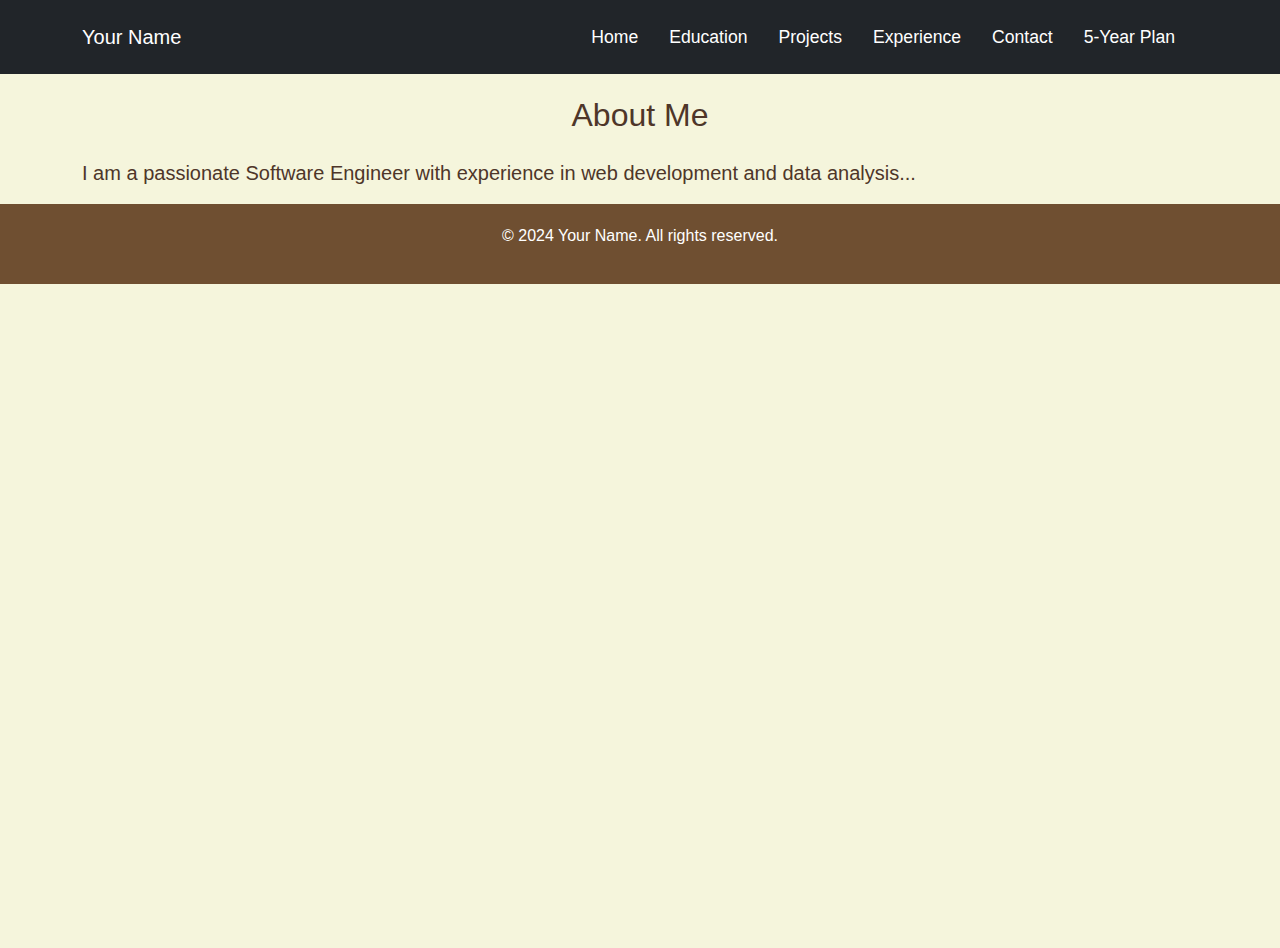
==== Html/about.html @ 94118952 "updated" ====
<!DOCTYPE html>
<html lang="en">
<head>
    <meta charset="UTF-8">
    <meta name="viewport" content="width=device-width, initial-scale=1.0">
    <title>About Me - Portfolio</title>
    <link href="https://cdn.jsdelivr.net/npm/bootstrap@5.3.0-alpha1/dist/css/bootstrap.min.css" rel="stylesheet">
    <link rel="stylesheet" href="../Css/index.css">
</head>
<body>
    <nav class="navbar navbar-expand-lg navbar-dark bg-dark fixed-top">
        <div class="container">
            <a class="navbar-brand" href="#">Your Name</a>
            <button class="navbar-toggler" type="button" data-bs-toggle="collapse" data-bs-target="#navbarNav" aria-controls="navbarNav" aria-expanded="false" aria-label="Toggle navigation">
                <span class="navbar-toggler-icon"></span>
            </button>
            <div class="collapse navbar-collapse" id="navbarNav">
                <ul class="navbar-nav ms-auto">
                    <li class="nav-item"><a class="nav-link" href="index.html">Home</a></li>
                    <li class="nav-item"><a class="nav-link" href="education.html">Education</a></li>
                    <li class="nav-item"><a class="nav-link" href="projects.html">Projects</a></li>
                    <li class="nav-item"><a class="nav-link" href="experience.html">Experience</a></li>
                    <li class="nav-item"><a class="nav-link" href="contact.html">Contact</a></li>
                    <li class="nav-item"><a class="nav-link" href="plan.html">5-Year Plan</a></li>
                </ul>
            </div>
        </div>
    </nav>

    <div class="container mt-5 pt-5">
        <h2 class="text-center mb-4">About Me</h2>
        <p class="lead">I am a passionate Software Engineer with experience in web development and data analysis...</p>
        <!-- Add your personal details here -->
    </div>

    <footer>
        <div class="container text-center">
            <p>&copy; 2024 Your Name. All rights reserved.</p>
        </div>
    </footer>

    <script src="https://cdn.jsdelivr.net/npm/bootstrap@5.3.0-alpha1/dist/js/bootstrap.bundle.min.js"></script>
</
---- Css/index.css ----
/* General Styling */
body {
    font-family: 'Arial', sans-serif;
    background-color: #f5f5dc; /* Beige background for the body */
    margin: 0;
    padding: 0;
    color: #4e3629; /* Dark brown text color */
}

/* Profile Section */
.hero {
    background-color: #6f4f31; /* Brown background for profile section */
    color: white;
    padding: 30px;
    border-radius: 8px;
    box-shadow: 0 4px 8px rgba(0, 0, 0, 0.1); /* Subtle shadow */
}

.profile-img {
    width: 150px;
    height: 150px;
    border-radius: 50%;
    border: 5px solid white;
}

/* Profile Info */
.profile-info {
    margin-top: 20px;
}

/* Links inside Profile */
.profile-info p {
    font-size: 1.2rem;
}

.profile-info a {
    color: #4e3629; /* Dark brown link color */
    text-decoration: none;
}

.profile-info a:hover {
    color: #6f4f31; /* Brown hover color */
}

/* Social Links Styling */
.social-links a {
    font-size: 1.5rem;
    margin: 10px;
    color: #6f4f31; /* Brown color for social links */
    text-decoration: none;
}

.social-links a:hover {
    color: #4e3629; /* Dark brown on hover */
}

/* About Section */
.about {
    background-color: #f5f5dc; /* Beige background for About section */
    padding: 20px;
    box-shadow: 0 0 10px rgba(0, 0, 0, 0.1); /* Light shadow */
}

.about h2 {
    font-size: 2.5rem;
    margin-bottom: 20px;
}

.about p {
    font-size: 1.2rem;
    line-height: 1.6;
}

/* Navbar Styling */
.navbar {
    padding: 1rem;
    background-color: #6f4f31; /* Brown navbar */
}

.navbar-nav .nav-link {
    color: white !important;
    font-size: 1.1rem;
    margin-right: 15px;
}

.navbar-nav .nav-link:hover {
    color: #f5f5dc !important; /* Beige hover */
}

/* Footer Styling */
footer {
    background-color: #6f4f31; /* Brown footer */
    color: white;
    padding: 20px;
    text-align: center;
    position: sticky;
    bottom: 0;
}

/* Mobile Adjustments */
@media (max-width: 768px) {
    .navbar-nav .nav-link {
        margin-right: 10px;
    }
}

/* Sticky Footer */
html, body {
    height: 100%;
}

footer {
    margin-top: auto;
}
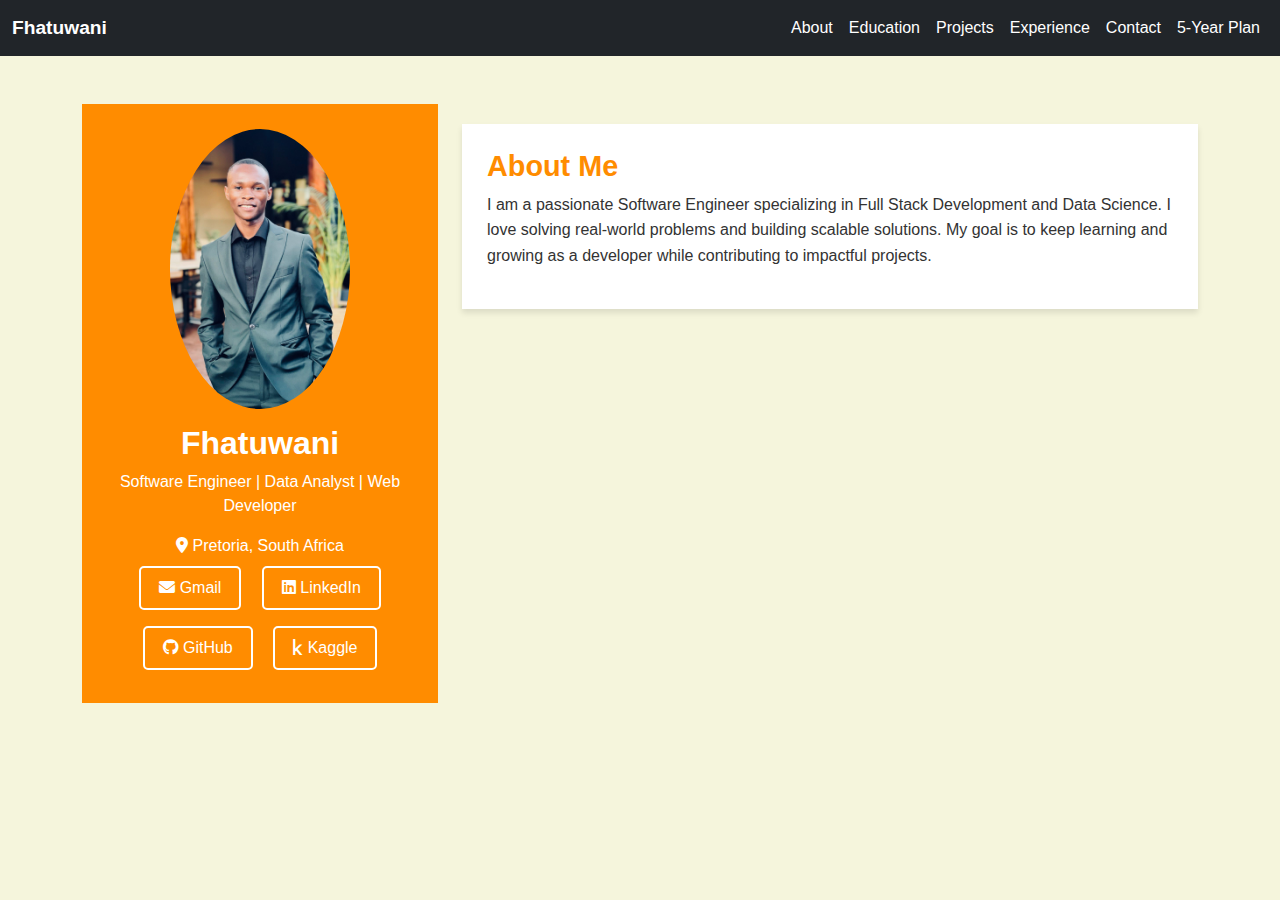
==== commit d433e157: "added new pages under html and new css" ====
--- a/Html/about.html
+++ b/Html/about.html
@@ -3,41 +3,75 @@
 <head>
     <meta charset="UTF-8">
     <meta name="viewport" content="width=device-width, initial-scale=1.0">
-    <title>About Me - Portfolio</title>
-    <link href="https://cdn.jsdelivr.net/npm/bootstrap@5.3.0-alpha1/dist/css/bootstrap.min.css" rel="stylesheet">
-    <link rel="stylesheet" href="../Css/index.css">
+    <title>Your Portfolio</title>
+    <link href="https://cdn.jsdelivr.net/npm/bootstrap@5.3.1/dist/css/bootstrap.min.css" rel="stylesheet">
+    <link href="https://cdnjs.cloudflare.com/ajax/libs/font-awesome/6.0.0-beta3/css/all.min.css" rel="stylesheet">
+    <link rel="stylesheet" href="/css/about.css">
 </head>
-<body>
-    <nav class="navbar navbar-expand-lg navbar-dark bg-dark fixed-top">
-        <div class="container">
-            <a class="navbar-brand" href="#">Your Name</a>
-            <button class="navbar-toggler" type="button" data-bs-toggle="collapse" data-bs-target="#navbarNav" aria-controls="navbarNav" aria-expanded="false" aria-label="Toggle navigation">
-                <span class="navbar-toggler-icon"></span>
-            </button>
-            <div class="collapse navbar-collapse" id="navbarNav">
-                <ul class="navbar-nav ms-auto">
-                    <li class="nav-item"><a class="nav-link" href="index.html">Home</a></li>
-                    <li class="nav-item"><a class="nav-link" href="education.html">Education</a></li>
-                    <li class="nav-item"><a class="nav-link" href="projects.html">Projects</a></li>
-                    <li class="nav-item"><a class="nav-link" href="experience.html">Experience</a></li>
-                    <li class="nav-item"><a class="nav-link" href="contact.html">Contact</a></li>
-                    <li class="nav-item"><a class="nav-link" href="plan.html">5-Year Plan</a></li>
-                </ul>
+<body class="d-flex flex-column min-vh-100">
+    <header>
+        <nav class="navbar navbar-expand-lg navbar-dark bg-dark sticky-top">
+            <div class="container-fluid">
+                <a class="navbar-brand" href="/Html/about.html">Fhatuwani</a>
+                <button class="navbar-toggler" type="button" data-bs-toggle="collapse" data-bs-target="#navbarNav" aria-controls="navbarNav" aria-expanded="false" aria-label="Toggle navigation">
+                    <span class="navbar-toggler-icon"></span>
+                </button>
+                <div class="collapse navbar-collapse" id="navbarNav">
+                    <ul class="navbar-nav ms-auto">
+                        <li class="nav-item"><a class="nav-link" href="/Html/about.html">About</a></li>
+                        <li class="nav-item"><a class="nav-link" href="/Html/education.html">Education</a></li>
+                        <li class="nav-item"><a class="nav-link" href="/Html/projects.html">Projects</a></li>
+                        <li class="nav-item"><a class="nav-link" href="/Html/experience.html">Experience</a></li>
+                        <li class="nav-item"><a class="nav-link" href="/Html/contact.html">Contact</a></li>
+                        <li class="nav-item"><a class="nav-link" href="/Html/5year.html">5-Year Plan</a></li>
+                    </ul>
+                </div>
+            </div>
+        </nav>
+    </header>
+
+    <!-- Profile & About Section -->
+    <section class="container mt-5">
+        <div class="row">
+            <!-- Profile Section -->
+            <div class="col-md-4 text-center">
+                <div class="hero">
+                    <img src="/images/green suit.jpg" alt="Your Profile Picture" class="profile-img rounded-circle">
+                    <h1>Fhatuwani</h1>
+                    <p>Software Engineer | Data Analyst | Web Developer</p>
+                    <div class="location">
+                        <i class="fas fa-map-marker-alt"></i> Pretoria, South Africa
+                    </div>
+                    
+                    <div class="social-links">
+                        <a href="mailto:fhatumakhara@gmail.com" class="btn btn-outline-danger">
+                            <i class="fas fa-envelope"></i> Gmail
+                        </a>
+                        <a href="https://www.linkedin.com/in/fhatumakhara15/" class="btn btn-outline-primary">
+                            <i class="fab fa-linkedin"></i> LinkedIn
+                        </a>
+                        <a href="https://github.com/CodeboyTF/Portfolio-websiteTF/blob/main/Css/index.css" class="btn btn-outline-dark">
+                            <i class="fab fa-github"></i> GitHub
+                        </a>
+                        <a href="https://www.kaggle.com/codeboytf" class="btn btn-outline-info">
+                            <i class="fab fa-kaggle"></i> Kaggle
+                        </a>
+                        
+                    </div>
+                </div>
+            </div>
+
+            <!-- About Section -->
+            <div class="col-md-8">
+                <div class="about" id="about">
+                    <h2>About Me</h2>
+                    <p>I am a passionate Software Engineer specializing in Full Stack Development and Data Science. I love solving real-world problems and building scalable solutions. My goal is to keep learning and growing as a developer while contributing to impactful projects.</p>
+                </div>
             </div>
         </div>
-    </nav>
-
-    <div class="container mt-5 pt-5">
-        <h2 class="text-center mb-4">About Me</h2>
-        <p class="lead">I am a passionate Software Engineer with experience in web development and data analysis...</p>
-        <!-- Add your personal details here -->
-    </div>
-
-    <footer>
-        <div class="container text-center">
-            <p>&copy; 2024 Your Name. All rights reserved.</p>
-        </div>
-    </footer>
-
-    <script src="https://cdn.jsdelivr.net/npm/bootstrap@5.3.0-alpha1/dist/js/bootstrap.bundle.min.js"></script>
-</
+    </section>
+    
+    <script src="https://cdn.jsdelivr.net/npm/bootstrap@5.3.1/dist/js/bootstrap.bundle.min.js"></script>
+    <script src="/javascript/about.js"></script>
+</body>
+</html>
--- a/css/about.css
+++ b/css/about.css
@@ -0,0 +1,151 @@
+/* Global Styles */
+body {
+    font-family: 'Arial', sans-serif;
+    background-color: #F5F5DC; /* Beige background */
+    color: #333; /* Default dark text */
+    margin: 0;
+    padding: 0;
+    display: flex;
+    flex-direction: column;
+    min-height: 100vh;
+}
+
+/* Navbar */
+.navbar {
+    background-color: #FF8C00; /* Orange background */
+    padding: 6px 0; /* Reduced padding to make header shorter */
+    position: sticky;
+    top: 0;
+    z-index: 1000;
+}
+
+.navbar-brand {
+    font-size: 1.2rem;
+    color: white;
+    font-weight: bold;
+}
+
+.navbar-nav .nav-link {
+    color: white !important;
+    font-size: 1rem;
+    padding: 10px 18px;
+    transition: 0.3s;
+}
+
+/* Sticky Hover Effect */
+.navbar-nav .nav-link:hover, .navbar-nav .nav-link.active {
+    background-color: #F5F5DC !important; /* Beige hover */
+    color: #FF8C00 !important; /* Orange text */
+}
+
+/* Hero Section */
+.hero {
+    background-color: #FF8C00; /* Orange */
+    color: white;
+    text-align: center;
+    padding: 25px 15px; /* Reduced padding for smaller section */
+}
+
+.hero img {
+    width: 180px; /* Width of the rectangle */
+    height: 280px; /* Height of the rectangle */
+    object-fit: cover; /* Ensure image covers the rectangle */
+    margin-bottom: 15px;
+    border-radius: 10px; /* Slightly rounded corners for a more modern look */
+}
+
+.hero h1 {
+    font-size: 2rem;
+    font-weight: 700;
+}
+
+/* Blinking Effect for the Paragraph */
+@keyframes blinkText {
+    0% {
+        opacity: 1;
+    }
+    50% {
+        opacity: 0;
+    }
+    100% {
+        opacity: 1;
+    }
+}
+
+.hero p {
+    font-size: 1rem;
+    margin-top: 8px;
+    animation: blinkText 2s infinite; /* Apply the blinking effect */
+}
+
+/* Social Links */
+.social-links a {
+    font-size: 1rem;
+    margin: 8px;
+    color: white;
+    text-decoration: none;
+    background-color: #FF8C00;
+    border: 2px solid white;
+    padding: 8px 18px;
+    border-radius: 5px;
+    transition: 0.3s;
+}
+
+.social-links a:hover {
+    background-color: #F5F5DC;
+    color: #FF8C00;
+}
+
+/* About Section */
+.about {
+    background-color: white;
+    padding: 25px;
+    margin-top: 20px;
+    box-shadow: 0 4px 6px rgba(0, 0, 0, 0.1);
+}
+
+.about h2 {
+    font-size: 1.8rem;
+    color: #FF8C00;
+    font-weight: 700;
+}
+
+.about p {
+    font-size: 1rem;
+    color: #333;
+    line-height: 1.6;
+}
+
+/* Footer */
+footer {
+    background-color: #FF8C00;
+    color: white;
+    text-align: center;
+    padding: 20px;
+    margin-top: auto;
+}
+
+footer p {
+    margin: 0;
+    font-size: 0.85rem;
+}
+
+/* Responsive Layout */
+@media (max-width: 768px) {
+    .hero h1 {
+        font-size: 1.8rem;
+    }
+
+    .social-links a {
+        font-size: 0.9rem;
+        padding: 8px 15px;
+    }
+
+    .about h2 {
+        font-size: 1.6rem;
+    }
+
+    .about p {
+        font-size: 0.95rem;
+    }
+}
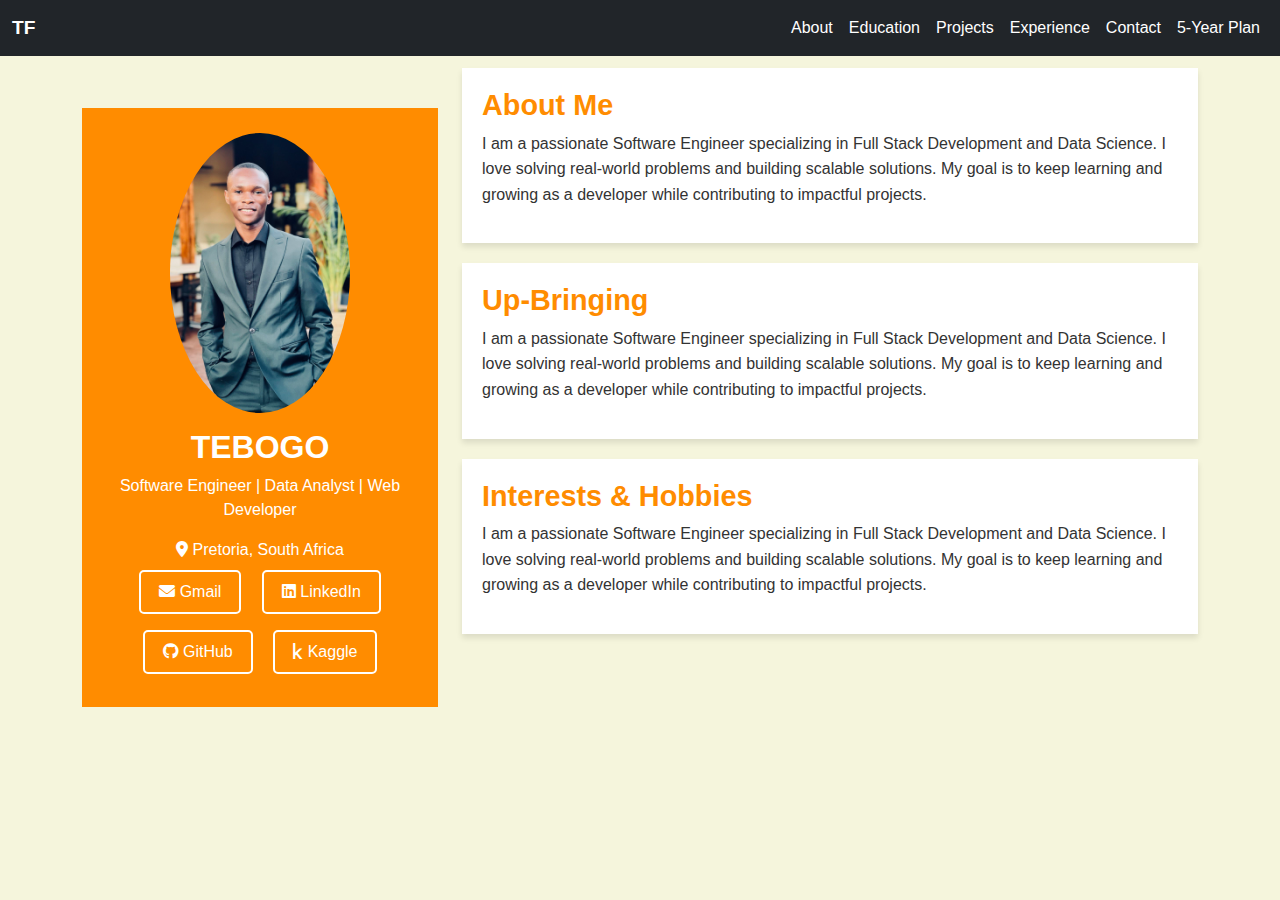
==== commit 5655fa6c: "updated" ====
--- a/Html/about.html
+++ b/Html/about.html
@@ -3,7 +3,7 @@
 <head>
     <meta charset="UTF-8">
     <meta name="viewport" content="width=device-width, initial-scale=1.0">
-    <title>Your Portfolio</title>
+    <title>Fhatuwani's Portfolio</title>
     <link href="https://cdn.jsdelivr.net/npm/bootstrap@5.3.1/dist/css/bootstrap.min.css" rel="stylesheet">
     <link href="https://cdnjs.cloudflare.com/ajax/libs/font-awesome/6.0.0-beta3/css/all.min.css" rel="stylesheet">
     <link rel="stylesheet" href="/css/about.css">
@@ -12,7 +12,7 @@
     <header>
         <nav class="navbar navbar-expand-lg navbar-dark bg-dark sticky-top">
             <div class="container-fluid">
-                <a class="navbar-brand" href="/Html/about.html">Fhatuwani</a>
+                <a class="navbar-brand" href="/Html/about.html">TF</a>
                 <button class="navbar-toggler" type="button" data-bs-toggle="collapse" data-bs-target="#navbarNav" aria-controls="navbarNav" aria-expanded="false" aria-label="Toggle navigation">
                     <span class="navbar-toggler-icon"></span>
                 </button>
@@ -37,7 +37,7 @@
             <div class="col-md-4 text-center">
                 <div class="hero">
                     <img src="/images/green suit.jpg" alt="Your Profile Picture" class="profile-img rounded-circle">
-                    <h1>Fhatuwani</h1>
+                    <h1>TEBOGO</h1>
                     <p>Software Engineer | Data Analyst | Web Developer</p>
                     <div class="location">
                         <i class="fas fa-map-marker-alt"></i> Pretoria, South Africa
@@ -67,6 +67,16 @@
                     <h2>About Me</h2>
                     <p>I am a passionate Software Engineer specializing in Full Stack Development and Data Science. I love solving real-world problems and building scalable solutions. My goal is to keep learning and growing as a developer while contributing to impactful projects.</p>
                 </div>
+
+                <div class="about" id="about">
+                    <h2>Up-Bringing</h2>
+                    <p>I am a passionate Software Engineer specializing in Full Stack Development and Data Science. I love solving real-world problems and building scalable solutions. My goal is to keep learning and growing as a developer while contributing to impactful projects.</p>
+                </div>
+
+                <div class="about" id="about">
+                    <h2>Interests & Hobbies</h2>
+                    <p>I am a passionate Software Engineer specializing in Full Stack Development and Data Science. I love solving real-world problems and building scalable solutions. My goal is to keep learning and growing as a developer while contributing to impactful projects.</p>
+                </div>
             </div>
         </div>
     </section>
--- a/css/about.css
+++ b/css/about.css
@@ -14,17 +14,21 @@
 .navbar {
     background-color: #FF8C00; /* Orange background */
     padding: 6px 0; /* Reduced padding to make header shorter */
-    position: sticky;
-    top: 0;
-    z-index: 1000;
+    position: fixed; /* Fix navbar at the top */
+    top: 0; /* Align navbar to the top */
+    left: 0;
+    right: 0;
+    z-index: 1000; /* Ensure navbar stays on top of other content */
 }
 
+/* Navbar Branding */
 .navbar-brand {
     font-size: 1.2rem;
     color: white;
     font-weight: bold;
 }
 
+/* Navbar Links */
 .navbar-nav .nav-link {
     color: white !important;
     font-size: 1rem;
@@ -44,6 +48,7 @@
     color: white;
     text-align: center;
     padding: 25px 15px; /* Reduced padding for smaller section */
+    margin-top: 60px; /* Adjust margin to avoid header overlap */
 }
 
 .hero img {
@@ -99,7 +104,7 @@
 /* About Section */
 .about {
     background-color: white;
-    padding: 25px;
+    padding: 20px;
     margin-top: 20px;
     box-shadow: 0 4px 6px rgba(0, 0, 0, 0.1);
 }
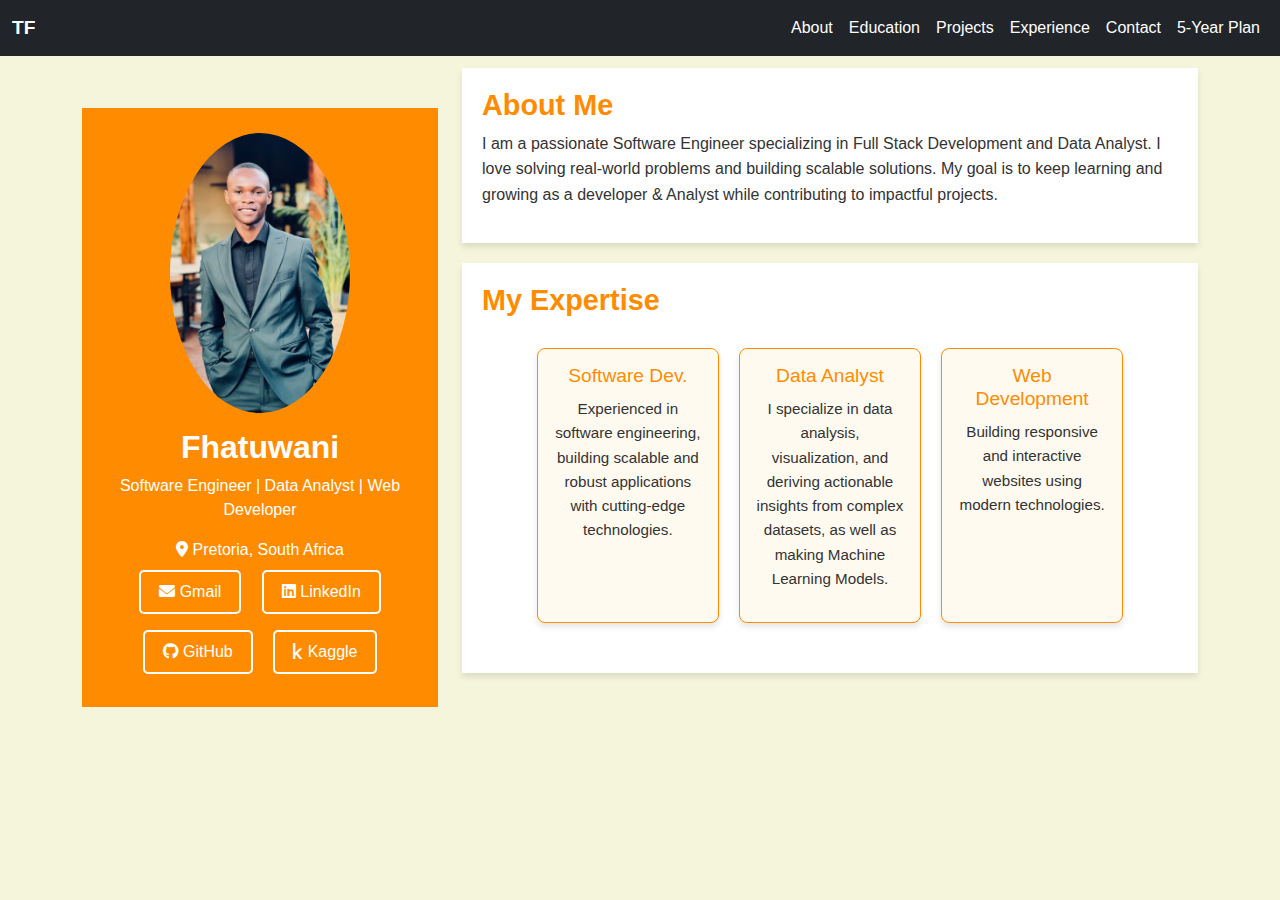
==== commit 223a3036: "updated" ====
--- a/Html/about.html
+++ b/Html/about.html
@@ -37,7 +37,7 @@
             <div class="col-md-4 text-center">
                 <div class="hero">
                     <img src="/images/green suit.jpg" alt="Your Profile Picture" class="profile-img rounded-circle">
-                    <h1>TEBOGO</h1>
+                    <h1>Fhatuwani</h1>
                     <p>Software Engineer | Data Analyst | Web Developer</p>
                     <div class="location">
                         <i class="fas fa-map-marker-alt"></i> Pretoria, South Africa
@@ -65,17 +65,28 @@
             <div class="col-md-8">
                 <div class="about" id="about">
                     <h2>About Me</h2>
-                    <p>I am a passionate Software Engineer specializing in Full Stack Development and Data Science. I love solving real-world problems and building scalable solutions. My goal is to keep learning and growing as a developer while contributing to impactful projects.</p>
+                    <p>I am a passionate Software Engineer specializing in Full Stack Development and Data Analyst.
+                         I love solving real-world problems and building scalable solutions. 
+                         My goal is to keep learning and growing as a developer & Analyst while contributing to impactful projects.</p>
                 </div>
 
                 <div class="about" id="about">
-                    <h2>Up-Bringing</h2>
-                    <p>I am a passionate Software Engineer specializing in Full Stack Development and Data Science. I love solving real-world problems and building scalable solutions. My goal is to keep learning and growing as a developer while contributing to impactful projects.</p>
-                </div>
-
-                <div class="about" id="about">
-                    <h2>Interests & Hobbies</h2>
-                    <p>I am a passionate Software Engineer specializing in Full Stack Development and Data Science. I love solving real-world problems and building scalable solutions. My goal is to keep learning and growing as a developer while contributing to impactful projects.</p>
+                    <h2>My Expertise</h2>
+                    <div class="cards">
+                        <div class="card">
+                            <h3>Software Dev.</h3>
+                            <p>Experienced in software engineering, building scalable and robust applications with cutting-edge technologies.</p>
+                        </div>
+                        <div class="card">
+                            <h3>Data Analyst</h3>
+                            <p>I specialize in data analysis, visualization, and deriving actionable insights from complex datasets,
+                                 as well as making Machine Learning Models.</p>
+                        </div>
+                        <div class="card">
+                            <h3>Web Development</h3>
+                            <p>Building responsive and interactive websites using modern technologies.</p>
+                        </div>
+                    </div>
                 </div>
             </div>
         </div>
--- a/css/about.css
+++ b/css/about.css
@@ -121,6 +121,43 @@
     line-height: 1.6;
 }
 
+/* Cards Section */
+.cards {
+    display: flex;
+    justify-content: space-between; /* Align cards horizontally with spacing */
+    margin: 20px auto;
+    padding: 10px;
+    max-width: 90%; /* Constrain the width of the card section */
+}
+
+.card {
+    background-color: #FFFAF0; /* Light beige for card background */
+    border: 1px solid #FF8C00; /* Orange border */
+    border-radius: 8px;
+    box-shadow: 0 4px 6px rgba(0, 0, 0, 0.1);
+    text-align: center;
+    padding: 15px;
+    flex: 1; /* Allow cards to resize proportionally */
+    margin: 0 10px; /* Space between cards */
+    transition: transform 0.3s, box-shadow 0.3s;
+}
+
+.card h3 {
+    font-size: 1.2rem;
+    color: #FF8C00; /* Orange text for headings */
+    margin-bottom: 10px;
+}
+
+.card p {
+    font-size: 0.95rem;
+    color: #333;
+}
+
+.card:hover {
+    transform: translateY(-5px); /* Slight hover lift */
+    box-shadow: 0 6px 10px rgba(0, 0, 0, 0.15);
+}
+
 /* Footer */
 footer {
     background-color: #FF8C00;
@@ -153,4 +190,14 @@
     .about p {
         font-size: 0.95rem;
     }
-}
+
+    .cards {
+        flex-direction: column;
+        align-items: center;
+    }
+
+    .card {
+        width: 80%; /* Expand cards for smaller screens */
+        margin-bottom: 15px; /* Space between stacked cards */
+    }
+}
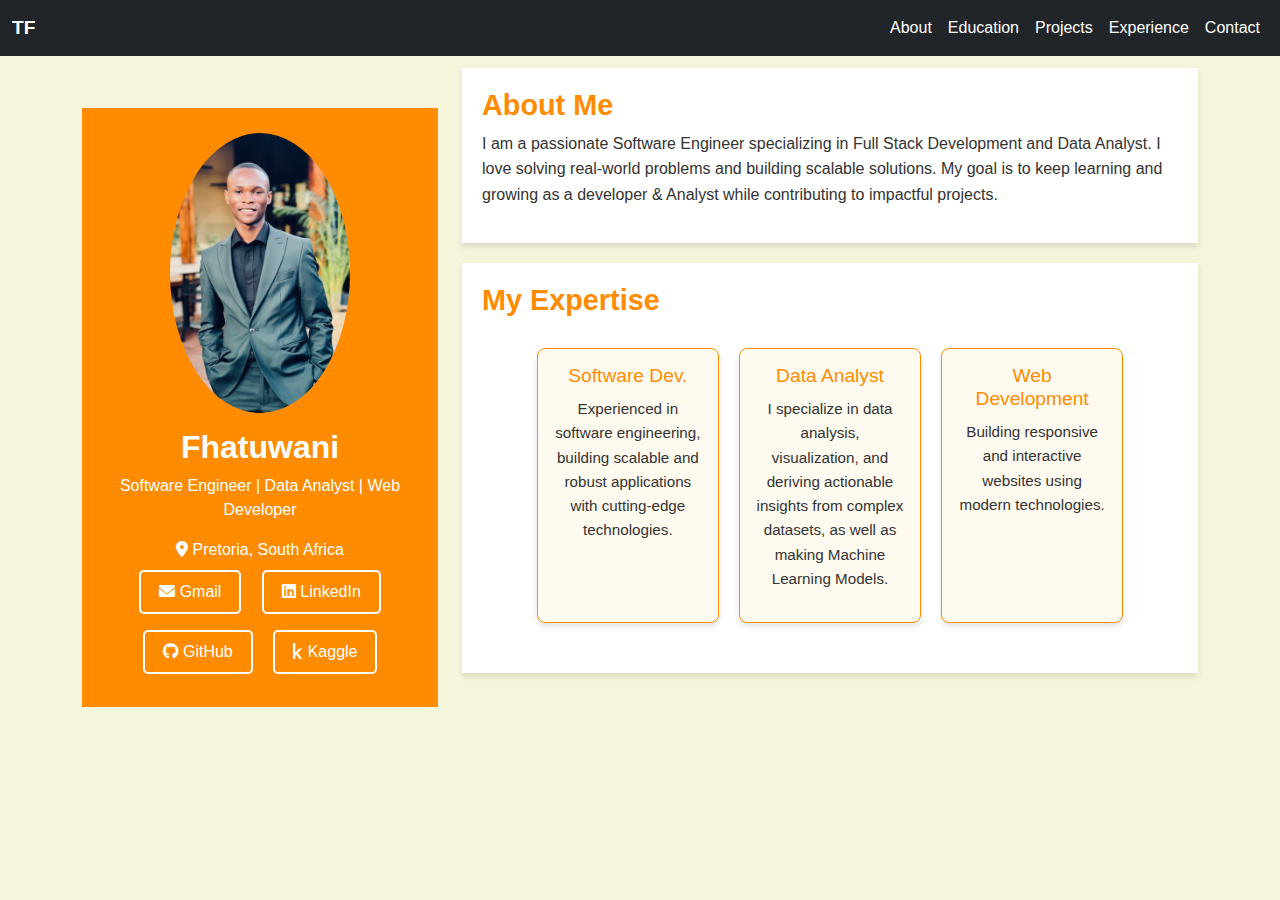
==== commit 9ce9e464: "added url icon" ====
--- a/Html/about.html
+++ b/Html/about.html
@@ -4,6 +4,7 @@
     <meta charset="UTF-8">
     <meta name="viewport" content="width=device-width, initial-scale=1.0">
     <title>Fhatuwani's Portfolio</title>
+    <link rel="icon" type="image/png" href="/images/FO.jpg">
     <link href="https://cdn.jsdelivr.net/npm/bootstrap@5.3.1/dist/css/bootstrap.min.css" rel="stylesheet">
     <link href="https://cdnjs.cloudflare.com/ajax/libs/font-awesome/6.0.0-beta3/css/all.min.css" rel="stylesheet">
     <link rel="stylesheet" href="/css/about.css">
@@ -23,7 +24,6 @@
                         <li class="nav-item"><a class="nav-link" href="/Html/projects.html">Projects</a></li>
                         <li class="nav-item"><a class="nav-link" href="/Html/experience.html">Experience</a></li>
                         <li class="nav-item"><a class="nav-link" href="/Html/contact.html">Contact</a></li>
-                        <li class="nav-item"><a class="nav-link" href="/Html/5year.html">5-Year Plan</a></li>
                     </ul>
                 </div>
             </div>
--- a/css/about.css
+++ b/css/about.css
@@ -157,21 +157,6 @@
     transform: translateY(-5px); /* Slight hover lift */
     box-shadow: 0 6px 10px rgba(0, 0, 0, 0.15);
 }
-
-/* Footer */
-footer {
-    background-color: #FF8C00;
-    color: white;
-    text-align: center;
-    padding: 20px;
-    margin-top: auto;
-}
-
-footer p {
-    margin: 0;
-    font-size: 0.85rem;
-}
-
 /* Responsive Layout */
 @media (max-width: 768px) {
     .hero h1 {
@@ -182,22 +167,46 @@
         font-size: 0.9rem;
         padding: 8px 15px;
     }
-
-    .about h2 {
-        font-size: 1.6rem;
-    }
-
-    .about p {
-        font-size: 0.95rem;
-    }
-
-    .cards {
-        flex-direction: column;
-        align-items: center;
-    }
-
-    .card {
-        width: 80%; /* Expand cards for smaller screens */
-        margin-bottom: 15px; /* Space between stacked cards */
-    }
-}
+}
+
+.hero {
+    background-color: #FF8C00;
+    color: white;
+    text-align: center;
+    padding: 25px 15px;
+    margin-top: 60px;
+    transition: transform 0.4s ease-in-out; /* Smooth transition for sliding */
+}
+
+.hero:hover {
+    transform: translateX(10px); /* Slides slightly to the right on hover */
+}
+
+.card {
+    background-color: #FFFAF0;
+    border: 1px solid #FF8C00;
+    border-radius: 8px;
+    box-shadow: 0 4px 6px rgba(0, 0, 0, 0.1);
+    text-align: center;
+    padding: 15px;
+    flex: 1;
+    margin: 0 10px;
+    transition: transform 0.3s ease-in-out, box-shadow 0.3s ease-in-out;
+}
+
+.card:hover {
+    transform: translateX(-10px); /* Slides slightly to the left on hover */
+    box-shadow: 0 6px 10px rgba(0, 0, 0, 0.15);
+}
+
+.about {
+    background-color: white;
+    padding: 20px;
+    margin-top: 20px;
+    box-shadow: 0 4px 6px rgba(0, 0, 0, 0.1);
+    transition: transform 0.4s ease-in-out;
+}
+
+.about:hover {
+    transform: translateY(-10px); /* Slides slightly upward on hover */
+}
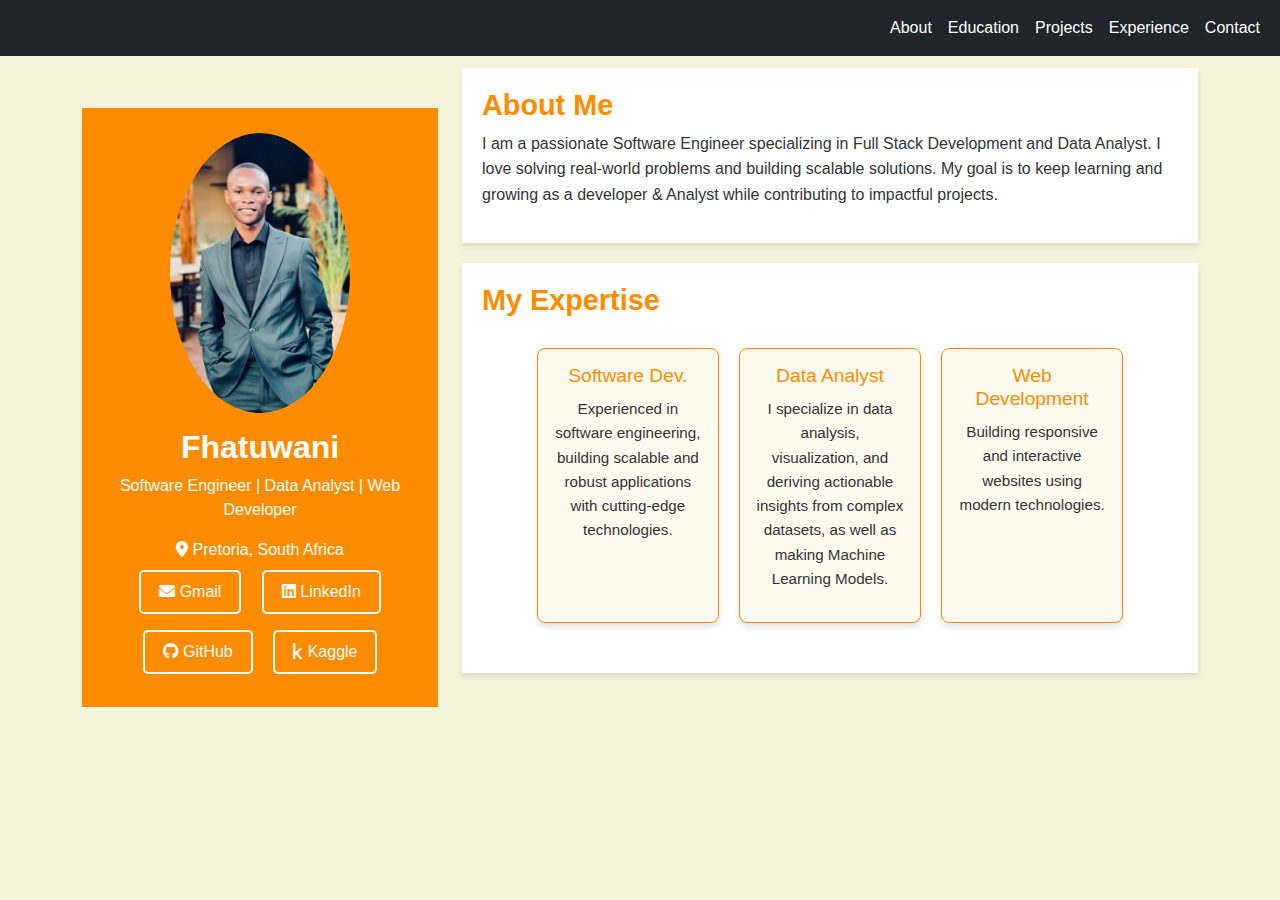
==== commit a638948f: "new carousel" ====
--- a/Html/about.html
+++ b/Html/about.html
@@ -13,7 +13,7 @@
     <header>
         <nav class="navbar navbar-expand-lg navbar-dark bg-dark sticky-top">
             <div class="container-fluid">
-                <a class="navbar-brand" href="/Html/about.html">TF</a>
+                <!-- <a class="navbar-brand" href="/Html/about.html">TF</a> -->
                 <button class="navbar-toggler" type="button" data-bs-toggle="collapse" data-bs-target="#navbarNav" aria-controls="navbarNav" aria-expanded="false" aria-label="Toggle navigation">
                     <span class="navbar-toggler-icon"></span>
                 </button>
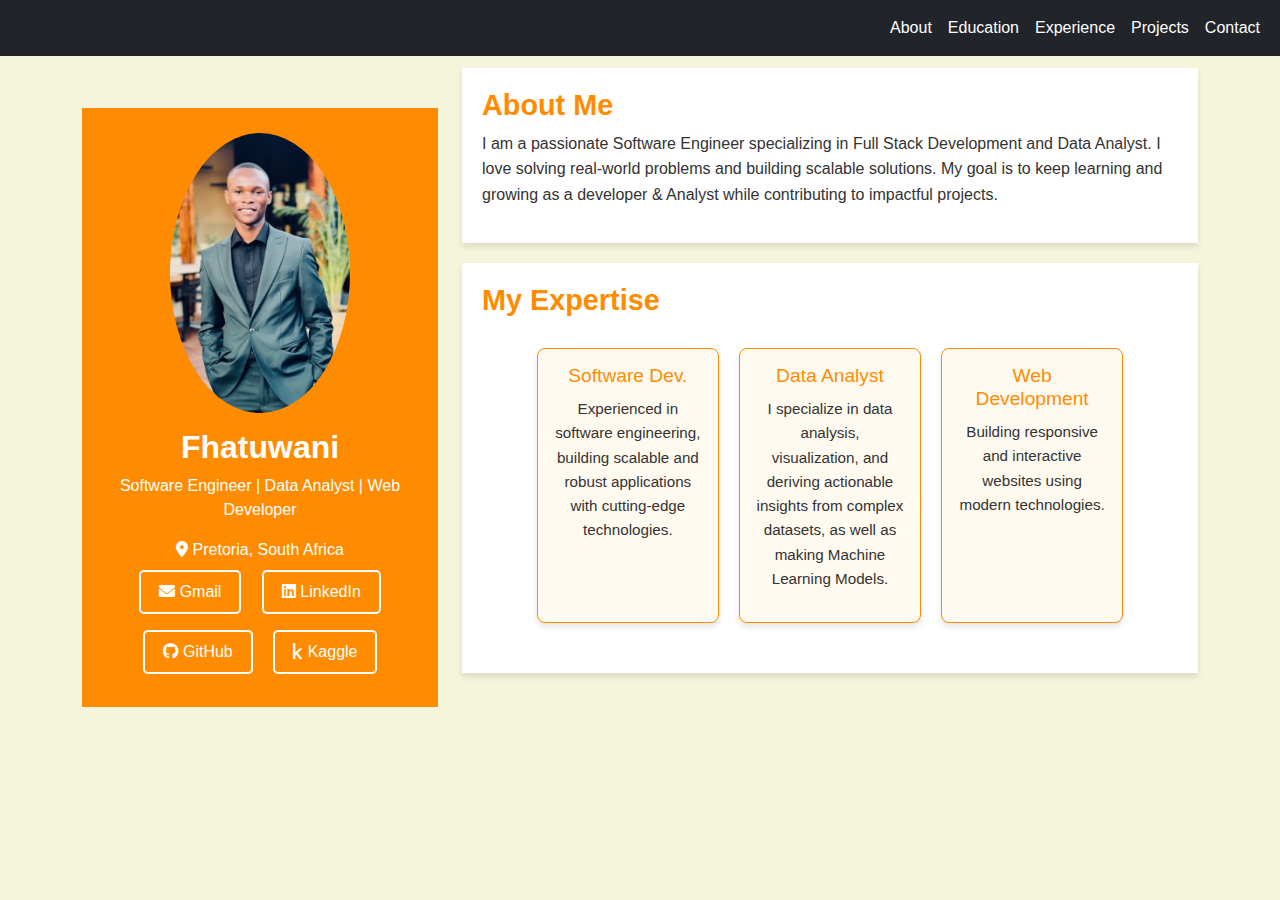
==== commit 3566e74e: "making the projects page" ====
--- a/Html/about.html
+++ b/Html/about.html
@@ -21,8 +21,8 @@
                     <ul class="navbar-nav ms-auto">
                         <li class="nav-item"><a class="nav-link" href="/Html/about.html">About</a></li>
                         <li class="nav-item"><a class="nav-link" href="/Html/education.html">Education</a></li>
+                        <li class="nav-item"><a class="nav-link" href="/Html/experience.html">Experience</a></li>
                         <li class="nav-item"><a class="nav-link" href="/Html/projects.html">Projects</a></li>
-                        <li class="nav-item"><a class="nav-link" href="/Html/experience.html">Experience</a></li>
                         <li class="nav-item"><a class="nav-link" href="/Html/contact.html">Contact</a></li>
                     </ul>
                 </div>
